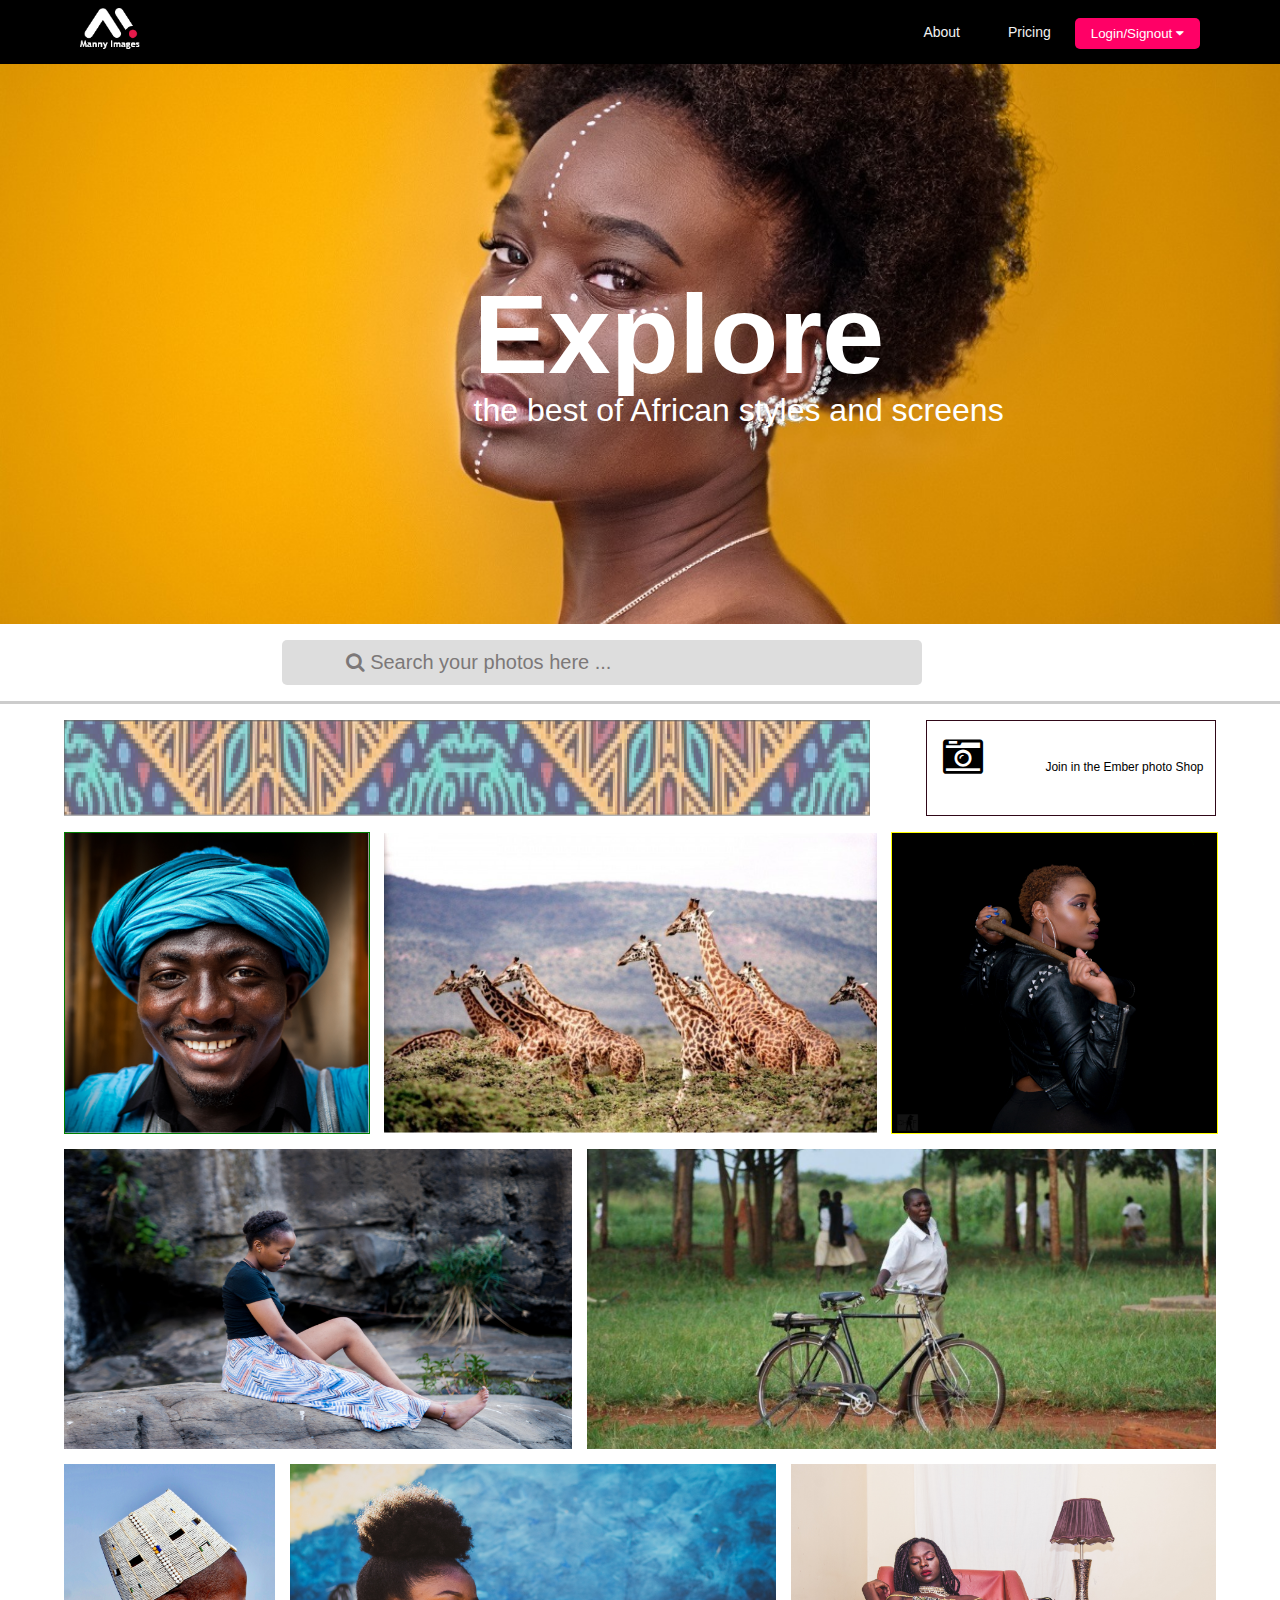
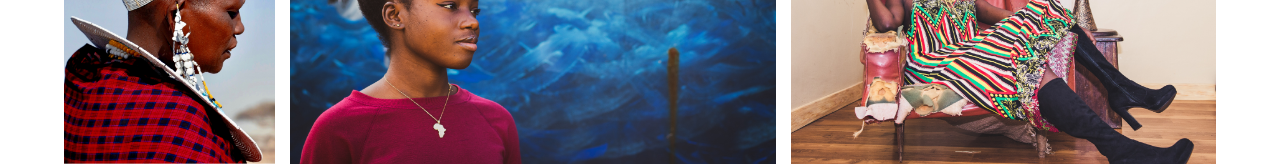
==== index.html @ 6c9483ad "This is a simple test of my front-end skills" ====
<!DOCTYPE html>
<html>
<head>
    <meta charset="utf-8">
    <meta http-equiv="X-UA-Compatible" content="IE=edge">  
    <meta name="viewport" content="width=device-width, initial-scale=1">
    <link rel="stylesheet" type="text/css" href="css/styles.css"> 
    <link rel="stylesheet" href="https://cdnjs.cloudflare.com/ajax/libs/font-awesome/4.7.0/css/font-awesome.min.css">
    <script type="text/javascript" src="js/main.js"></script>    
    <script src="https://ajax.googleapis.com/ajax/libs/jquery/3.3.1/jquery.min.js"></script>
    <script src="https://maxcdn.bootstrapcdn.com/bootstrap/3.3.7/js/bootstrap.min.js"></script> 

    <title>Welcome | Manny</title>
</head>
<body>
<div class = "container">
    <div class="topnav" id="myTopnav">
        <a href="index.html"><img src="assets/logo.png" alt="logo" style="width:60px;"></a>
        <div class = "top-right">
            <a href="about.html">About</a>
            <a href="pricing.html">Pricing</a>
            <div class="dropdown">
                    <button class="dropbtn">Login/Signout
                        <i class="fa fa-caret-down"></i>
                    </button>
                        <div class="dropdown-content">
                        <a href="login.html">Login</a>
                        <a href="sign-up.html">Sign Up</a> 
                        </div>
            </div>  
        </div>
        <a href="javascript:void(0);" style="font-size:15px;" class="icon" onclick="myFunction()">&#9776;</a>
    </div>  
    <div class="hero-image"> 
            <div class = "hero-text">
                <h1 >Explore</h1>
                 <p>the best of African styles and screens</p> 
            </div>
    </div>
    <div class="search"> 
        <button> <i class="fa fa-search"></i> Search your photos here ...</button>
    </div>
    <div class="grid-container"> 
        <div class = "join-ember">
            <div class ="first">
                <img src ="assets/pattern.png"/>
            </div>
            <div class = "second">
                    <i class="fa fa-camera-retro"></i><span>Join in the Ember photo Shop</span>
            </div>
        </div>
        <div class ="grid"> 
                    <div id ="grid1"><img src ="assets/1.png"/></div>
                    <div id ="grid2"><img src ="assets/2.png"/></div>
                    <div id ="grid3"><img src ="assets/3.png"/></div>
                    <div id ="grid4"><img src ="assets/4.png"/></div>
                    <div id ="grid5"><img src ="assets/5.png"/></div> 
                    <div id ="grid6"><img src ="assets/6.png"/></div>
                    <div id ="grid7"><img src ="assets/7.png"/></div>
                    <div id ="grid8"><img src ="assets/8.png"/></div>            
        </div>
    </div>
</div>
</body>
</html>
---- css/styles.css ----
body {margin:0;font-family:Arial}

.topnav {
  overflow: hidden;
  background-color: #000;
  padding:.5rem 5rem; 
} 
.topnav img{ 
    width:80px; 
  }
.top-right a {
  float: left;
  display: block;
  color: #f2f2f2;
  text-align: center;
  padding: 1rem 1.5rem;
  text-decoration: none;
  font-size: 14px;
} 

.topnav .icon {
  display: none;
}

.dropdown {
    float: left; 
}
.top-right{
    float:right;  
}
.dropdown .dropbtn {   
    border: none;
    border-radius:5px;
    outline: none;
    color: white; 
    padding: .5rem 1rem;
    background-color: #ff0066;
    font-family: inherit;
    margin-top: .6rem;
}

.dropdown-content {
    display: none;
    position: absolute;
    background-color: #f9f9f9;
    min-width: 160px;
    box-shadow: 0px 8px 16px 0px rgba(0,0,0,0.2);
    z-index: 1;
}

.dropdown-content a {
    float: none;
    color: black;
    padding: 12px 16px;
    text-decoration: none;
    display: block;
    text-align: left;
}

.topnav a:hover, .dropdown:hover .dropbtn {
  background-color: #555;
  color: white;
}

.dropdown-content a:hover {
    background-color: #ddd;
    color: black;
}

.dropdown:hover .dropdown-content {
    display: block;
}
.hero-image { 
    background: url("./../assets/hero-image.jpg");
    height: 35rem;
    background-position: center;
    background-repeat: no-repeat;
    background-size: cover;
    position: relative; 
  }
  .hero-image h1{
    font-size:7rem; 
  }
  .hero-text{
    font-size:2rem;
    line-height:0;
    color:#fff;    
    position:absolute;
    top:35%;
    left:37%;
  }
  .container{
    display:flex;
    flex-direction: column;
  } 
  .search{
    border-bottom:3px solid #ccc;
  }
  .search button {
    border: none;
    border-radius:5px;
    outline: 0;
    width:50%; 
    padding: .7rem 4rem;  
    margin:1rem 22%;  
    color: #7c7878;
    background-color: #ddd;
    text-align: left;
    cursor: pointer;
    font-size:20px;
  }
  
  .search button:hover {
    background-color: #555;
    color: white;
  }
  .grid-container{
    width:90%; 
    display:flex; 
    flex-direction: column;
    margin:0 auto; 
  }
  .join-ember{
    display: flex;
    width:100%;     
    height: 6rem;
    justify-content: space-between; 
    margin:1rem 0;
  }
  .first { 
    width:70%;
  }
  .first img{
    height: 100%;
    width:100%;
    opacity:.6; 
    background-position: center;
    background-repeat: no-repeat;
    background-size: cover;
    position: relative; 
  }
  .second { 
    width:25%;
    border:1px solid #300818;    
    font-size:40px; 
  }
  .second span{
    font-size:12px; 
  }
  .fa-camera-retro{
    width:30%;
    height:100%;
    padding:1rem;
  }
  .grid{ 
   display: grid;
    grid-auto-columns: repeat(11, 1fr);
    grid-template-areas: 
    "c1 c1 c1 c2 c2 c2 c2 c2 c3 c3 c3"
    "c4 c4 c4 c4 c4 c5 c5 c5 c5 c5 c5" 
    "c6 c6 c7 c7 c7 c7 c7 c8 c8 c8 c8";
    grid-gap: 15px
    
  }
  
  .grid > *{ 
      width:100%;
      height:300px
  }
  .grid img{  
     width: 100%;
     height:100%;
     object-fit:fill;
     
     


  }
   #grid1{
       grid-area:c1;
       border:1px solid green
    }
    #grid2{
    grid-area:c2;
    border:1px solid white
    }
    #grid3{
    grid-area:c3;
    border:1px solid yellow
    }
    #grid4{
    grid-area:c4;
    }
    #grid5{
    grid-area:c5;
    }
    #grid6{
    grid-area:c6;
    }
    #grid7{
    grid-area:c7;
    }
    #grid8{
    grid-area:c8;
    }
@media screen and (max-width: 600px) {
  .topnav a:not(:first-child), .top-right {
    display: none;
  }
  .topnav a.icon {
    float: right;
    display: block;
  }
}

@media screen and (max-width: 600px) {
  .topnav.responsive {position: relative;}
  .topnav.responsive .icon {
    position: absolute;
    right: 0;
    top: 0;
  }
  .topnav.responsive a {
    float: none;
    display: block;
    text-align: left;
  }
  .topnav.responsive .dropdown {float: none;}
  .topnav.responsive .dropdown-content {position: relative;}
  .topnav.responsive .dropdown .dropbtn {
    display: block;
    width: 100%;
    text-align: left;
  }
}
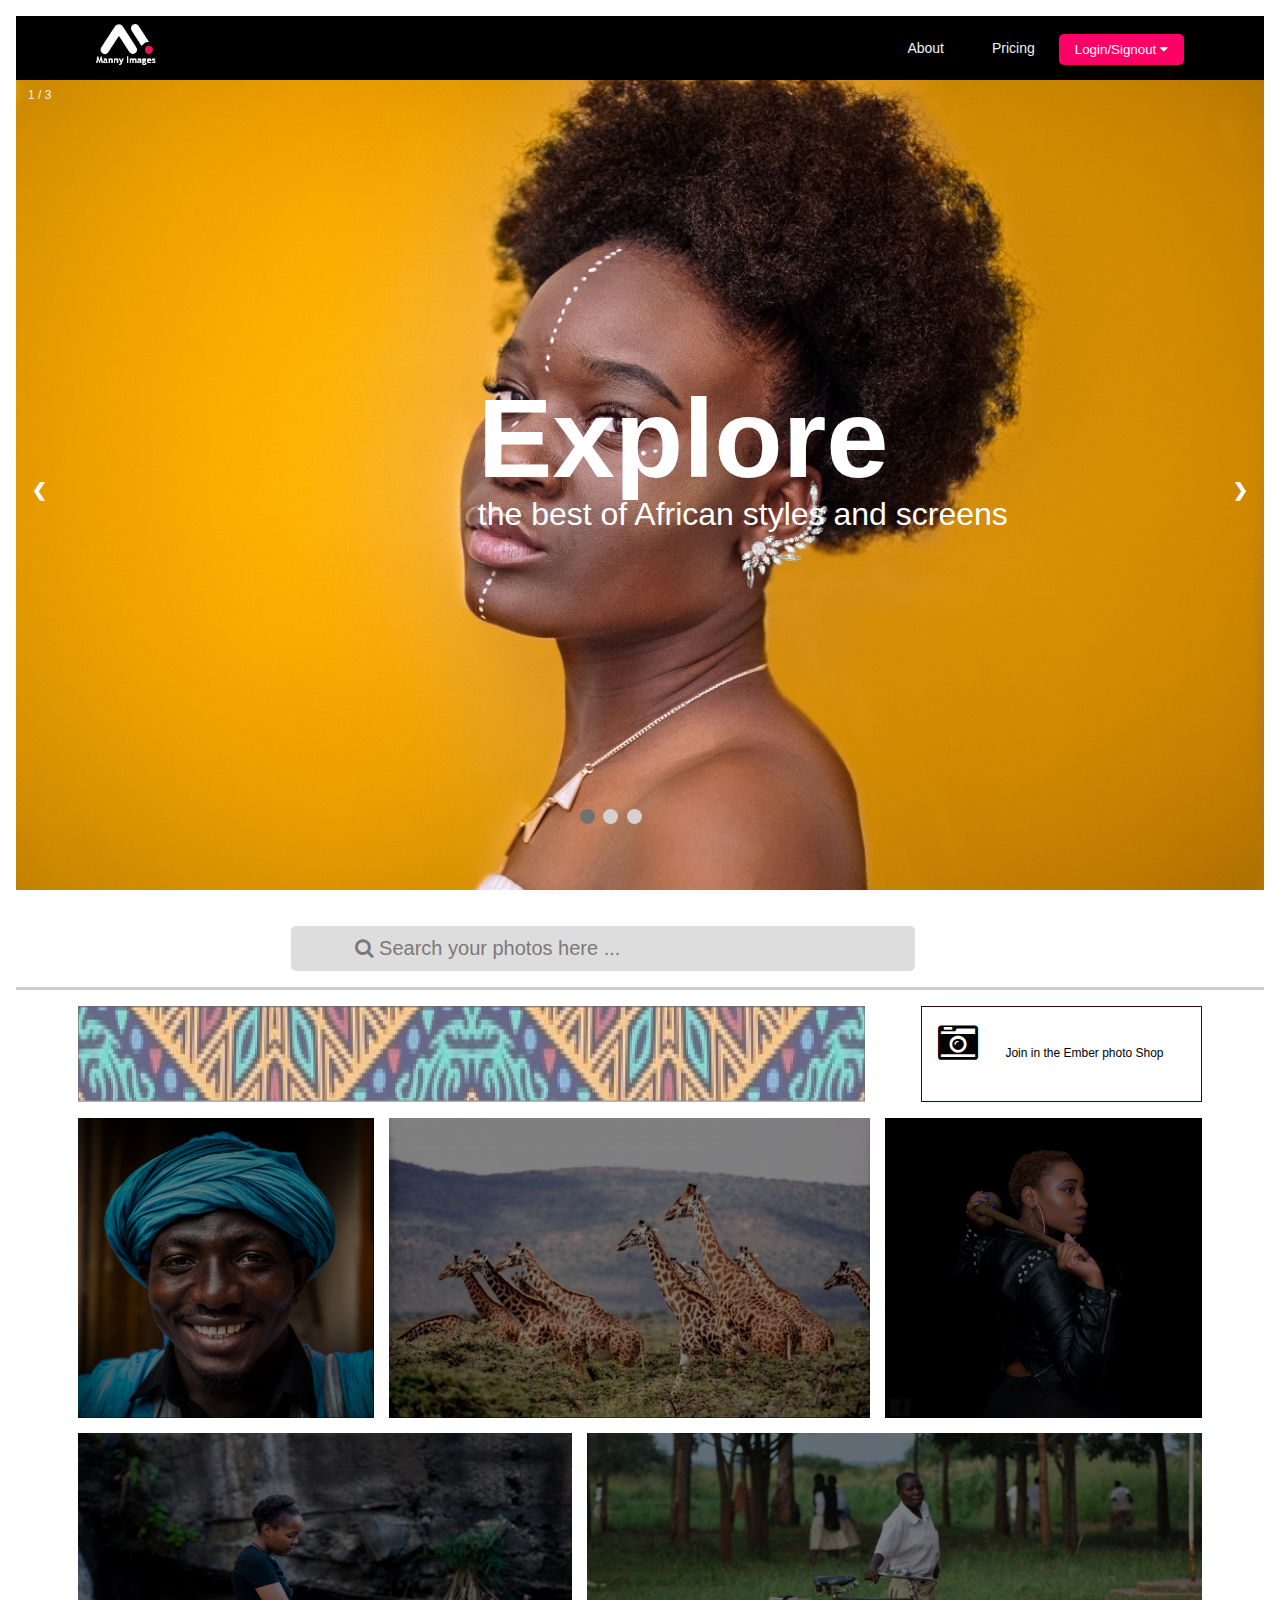
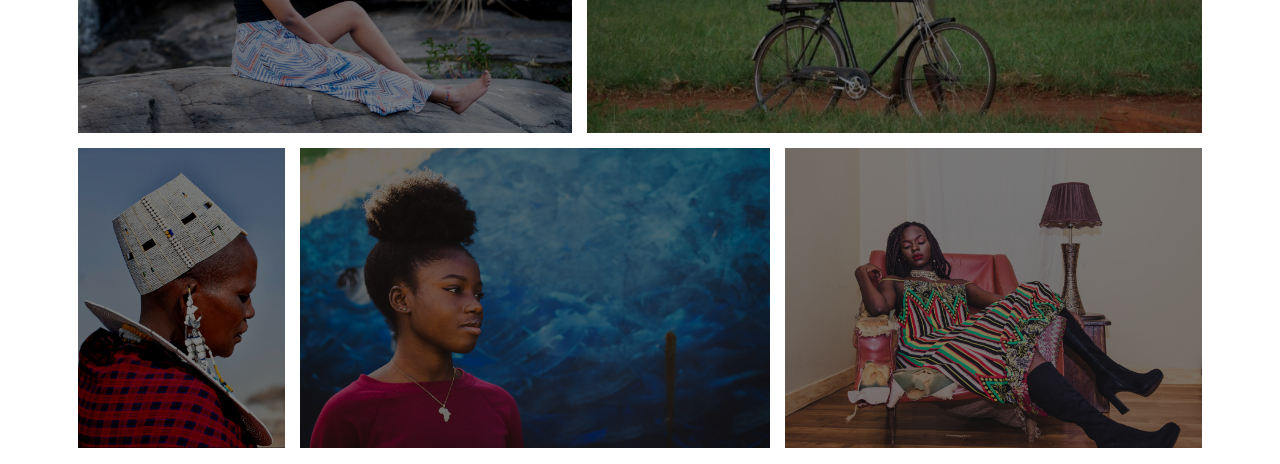
==== commit 024cb1d4: "Implemented the slidder and products details" ====
--- a/index.html
+++ b/index.html
@@ -13,6 +13,120 @@
     <title>Welcome | Manny</title>
 </head>
 <body>
+        <style>
+                body {font-family: Arial, Helvetica, sans-serif;}
+                  
+                
+                .container {
+                    padding: 16px;
+                } 
+                
+                /* The Modal (background) */
+                .modal {
+                    display: none; /* Hidden by default */
+                    position: fixed; /* Stay in place */
+                    z-index: 1; /* Sit on top */
+                    left: 0;
+                    top: 0;
+                    width: 100%; /* Full width */
+                    height: 100%; /* Full height */
+                    overflow: auto; /* Enable scroll if needed */
+                    background-color: rgb(0,0,0); /* Fallback color */
+                    background-color: rgba(0,0,0,0.4); /* Black w/ opacity */
+                    padding-top: 60px;
+                }
+                .modal-header{  
+                    width:100%;  
+                    display:flex
+                }
+                .modal-header img{
+                    height:40px;
+                    width:40px;
+                    border-radius: 50%;
+                    text-align: left;
+                    margin:2rem; 
+                    margin-right: 52%;
+                }
+                .modal-header button{ 
+                    background-color: #ccc;
+                    color: white;
+                    border-radius: 3px;
+                    padding: .5rem 1rem;
+                    margin: auto 0 auto 2rem;
+                    border: none;
+                    cursor: pointer; 
+                    width:fit-content; 
+                    font-size: .8rem;
+                }
+                .detail{
+                    width:100%;
+                    height:20rem;;
+                    object-fit: cover;
+                }
+                .detail-images{
+                    display:flex;
+                } 
+                .detail-images img{
+                   height:200px;
+                   width:26%;
+                   margin: 2rem auto;
+                    margin-top: 0;
+                }
+                .modal-header .fa-heart{
+                    display: inline;
+                    color:red;
+                    padding-right:8px;
+                }
+                /* Modal Content/Box */
+                .modal-content {
+                    background-color: #fefefe;
+                    margin: 5% auto 15% auto; /* 5% from the top, 15% from the bottom and centered */
+                    border: 1px solid #888;
+                    border-radius: 5px;
+                    width: 60%; /* Could be more or less, depending on screen size */
+                }
+                
+                /* The Close Button (x) */
+                .close {
+                    position: absolute;
+                    right: 18%;
+                    top: 15%;
+                    color: #fff;
+                    font-size: 35px;
+                    font-weight: bold;
+                }
+                .modal-content p{
+                    padding-left: 1rem;
+                }
+                
+                .close:hover,
+                .close:focus {
+                    color: red;
+                    cursor: pointer;
+                }
+                
+                /* Add Zoom Animation */
+                .animate {
+                    -webkit-animation: animatezoom 0.6s;
+                    animation: animatezoom 0.6s
+                }
+                
+                @-webkit-keyframes animatezoom {
+                    from {-webkit-transform: scale(0)} 
+                    to {-webkit-transform: scale(1)}
+                }
+                    
+                @keyframes animatezoom {
+                    from {transform: scale(0)} 
+                    to {transform: scale(1)}
+                }
+                
+                /* Change styles for span and cancel button on extra small screens */
+                @media screen and (max-width: 300px) {
+                    
+                }
+                </style>
+    
 <div class = "container">
     <div class="topnav" id="myTopnav">
         <a href="index.html"><img src="assets/logo.png" alt="logo" style="width:60px;"></a>
@@ -31,12 +145,48 @@
         </div>
         <a href="javascript:void(0);" style="font-size:15px;" class="icon" onclick="myFunction()">&#9776;</a>
     </div>  
-    <div class="hero-image"> 
-            <div class = "hero-text">
+
+    <div class="slideshow-container">
+
+        <div class="mySlides fade">
+          <div class="numbertext">1 / 3</div>
+          <img src="assets/hero-image.jpg" style="width:100%">
+          <div class = "hero-text">
                 <h1 >Explore</h1>
                  <p>the best of African styles and screens</p> 
-            </div>
-    </div>
+           </div>
+        </div>
+        
+        <div class="mySlides fade">
+          <div class="numbertext">2 / 3</div>
+          <img src="assets/3.png" style="width:100%">
+          <div class = "hero-text">
+                <h1 >Explore</h1>
+                 <p>the best of African styles and screens</p> 
+           </div>
+        </div>
+        
+        <div class="mySlides fade">
+          <div class="numbertext">3 / 3</div>
+          <img src="assets/4.png" style="width:100%">
+          <div class = "hero-text">
+                <h1 >Explore</h1>
+                 <p>the best of African styles and screens</p> 
+           </div>
+        </div>
+        
+        <a class="prev" onclick="plusSlides(-1)">&#10094;</a>
+        <a class="next" onclick="plusSlides(1)">&#10095;</a>
+        <div style="text-align:center" class="dots">
+                <span class="dot" onclick="currentSlide(1)"></span> 
+                <span class="dot" onclick="currentSlide(2)"></span> 
+                <span class="dot" onclick="currentSlide(3)"></span> 
+              </div>
+        </div> 
+        
+        
+
+
     <div class="search"> 
         <button> <i class="fa fa-search"></i> Search your photos here ...</button>
     </div>
@@ -50,16 +200,75 @@
             </div>
         </div>
         <div class ="grid"> 
-                    <div id ="grid1"><img src ="assets/1.png"/></div>
-                    <div id ="grid2"><img src ="assets/2.png"/></div>
-                    <div id ="grid3"><img src ="assets/3.png"/></div>
-                    <div id ="grid4"><img src ="assets/4.png"/></div>
-                    <div id ="grid5"><img src ="assets/5.png"/></div> 
-                    <div id ="grid6"><img src ="assets/6.png"/></div>
-                    <div id ="grid7"><img src ="assets/7.png"/></div>
-                    <div id ="grid8"><img src ="assets/8.png"/></div>            
+                    <a id ="grid1" onclick="document.getElementById('id01').style.display='block'"><img src ="assets/1.png"/></a>
+                    <a id ="grid2" onclick="document.getElementById('id01').style.display='block'"><img src ="assets/2.png"/></a>
+                    <a id ="grid3" onclick="document.getElementById('id01').style.display='block'"><img src ="assets/3.png"/></a>
+                    <a id ="grid4" onclick="document.getElementById('id01').style.display='block'"><img src ="assets/4.png"/></a>
+                    <a id ="grid5" onclick="document.getElementById('id01').style.display='block'"><img src ="assets/5.png"/></a> 
+                    <a id ="grid6" onclick="document.getElementById('id01').style.display='block'"><img src ="assets/6.png"/></a>
+                    <a id ="grid7" onclick="document.getElementById('id01').style.display='block'"><img src ="assets/7.png"/></a>
+                    <a id ="grid8" onclick="document.getElementById('id01').style.display='block'"><img src ="assets/8.png"/></a>            
         </div>
     </div>
 </div>
+
+<div id="id01" class="modal">  
+        <div class="modal-content animate" action="/action_page.php">
+            <span onclick="document.getElementById('id01').style.display='none'" class="close" title="Close Modal">&times;</span>
+            <div class = "modal-header">
+                <img src="assets/8.png"/>
+                <button><i class="fa fa-heart"></i>70</button>
+                <button >Save to collection</button>
+            </div>
+            <img class="detail"src="assets/8.png"/>
+            
+            <p>Similar images</p>
+            <div class="detail-images">
+                    <img  src="assets/8.png"/>
+                    <img  src="assets/8.png"/>
+                    <img  src="assets/8.png"/>
+            </div>
+        </div>
+</div>
+      
+
+<script>
+        var slideIndex = 1;
+        showSlides(slideIndex);
+        
+        function plusSlides(n) {
+          showSlides(slideIndex += n);
+        }
+        
+        function currentSlide(n) {
+          showSlides(slideIndex = n);
+        }
+        
+        function showSlides(n) {
+          var i;
+          var slides = document.getElementsByClassName("mySlides");
+          var dots = document.getElementsByClassName("dot");
+          if (n > slides.length) {slideIndex = 1}    
+          if (n < 1) {slideIndex = slides.length}
+          for (i = 0; i < slides.length; i++) {
+              slides[i].style.display = "none";  
+          }
+          for (i = 0; i < dots.length; i++) {
+              dots[i].className = dots[i].className.replace(" active", "");
+          }
+          slides[slideIndex-1].style.display = "block";  
+          dots[slideIndex-1].className += " active";
+        }
+
+
+        var modal = document.getElementById('id01');
+
+// When the user clicks anywhere outside of the modal, close it
+window.onclick = function(event) {
+    if (event.target == modal) {
+        modal.style.display = "none";
+    }
+}
+        </script>
 </body>
 </html>
--- a/css/styles.css
+++ b/css/styles.css
@@ -69,16 +69,8 @@
 
 .dropdown:hover .dropdown-content {
     display: block;
-}
-.hero-image { 
-    background: url("./../assets/hero-image.jpg");
-    height: 35rem;
-    background-position: center;
-    background-repeat: no-repeat;
-    background-size: cover;
-    position: relative; 
-  }
-  .hero-image h1{
+} 
+  .hero-text h1{
     font-size:7rem; 
   }
   .hero-text{
@@ -137,7 +129,7 @@
     background-position: center;
     background-repeat: no-repeat;
     background-size: cover;
-    position: relative; 
+    object-fit: fill; 
   }
   .second { 
     width:25%;
@@ -165,28 +157,26 @@
   
   .grid > *{ 
       width:100%;
-      height:300px
+      height:300px;
+      background-color: #000;
   }
   .grid img{  
      width: 100%;
      height:100%;
      object-fit:fill;
-     
-     
-
-
-  }
+     opacity:.5;
+  }
+  .grid img:hover{   
+    opacity:.7;
+ }
    #grid1{
-       grid-area:c1;
-       border:1px solid green
+       grid-area:c1; 
     }
     #grid2{
-    grid-area:c2;
-    border:1px solid white
+    grid-area:c2; 
     }
     #grid3{
-    grid-area:c3;
-    border:1px solid yellow
+    grid-area:c3; 
     }
     #grid4{
     grid-area:c4;
@@ -203,6 +193,106 @@
     #grid8{
     grid-area:c8;
     }
+
+ 
+* {box-sizing: border-box}
+body {font-family: Verdana, sans-serif; margin:0}
+.mySlides {display: none}
+.slideshow-container img {vertical-align: middle;
+height: 90vh;
+width:100%;
+object-fit: cover; 
+}
+
+/* Slideshow container */
+.slideshow-container {
+width: 100%;
+position: relative;
+margin: auto;
+margin-bottom: 20px;
+height:90vh;
+}
+
+/* Next & previous buttons */
+.prev, .next {
+cursor: pointer;
+position: absolute;
+top: 50%;
+width: auto;
+padding: 16px;
+margin-top: -22px;
+color: white;
+font-weight: bold;
+font-size: 18px;
+transition: 0.6s ease;
+border-radius: 0 3px 3px 0;
+user-select: none;
+}
+
+/* Position the "next button" to the right */
+.next {
+right: 0;
+border-radius: 3px 0 0 3px;
+}
+
+/* On hover, add a black background color with a little bit see-through */
+.prev:hover, .next:hover {
+background-color: rgba(0,0,0,0.8);
+} 
+
+/* Number text (1/3 etc) */
+.numbertext {
+color: #f2f2f2;
+font-size: 12px;
+padding: 8px 12px;
+position: absolute;
+top: 0;
+}
+
+/* The dots/bullets/indicators */
+.dots{
+position:absolute; 
+top:90%;
+left:45%;
+}
+.dot {
+cursor: pointer;
+height: 15px;
+width: 15px;
+margin: 0 2px;  
+background-color: rgb(214, 208, 208);
+border-radius: 50%;
+display: inline-block;
+transition: background-color 0.6s ease;
+}
+
+.active, .dot:hover {
+background-color: #717171;
+}
+
+/* Fading animation */
+.fade {
+-webkit-animation-name: fade;
+-webkit-animation-duration: 2s;
+animation-name: fade;
+animation-duration: 2s;
+}
+
+@-webkit-keyframes fade {
+from {opacity: .4} 
+to {opacity: 1}
+}
+
+@keyframes fade {
+from {opacity: .4} 
+to {opacity: 1}
+}
+
+/* On smaller screens, decrease text size */
+@media only screen and (max-width: 300px) {
+.prev, .next,.text {font-size: 11px}
+} 
+
 @media screen and (max-width: 600px) {
   .topnav a:not(:first-child), .top-right {
     display: none;
@@ -211,6 +301,47 @@
     float: right;
     display: block;
   }
+  .grid{ 
+    display: grid; 
+     grid-template-areas: 
+     "c1"
+     "c2"
+     "c3"
+     "c4" 
+     "c5"
+     "c6"
+     "c7"
+     "c8"; 
+     
+   }  
+   .slideshow-container { 
+    margin-bottom: 2rem;
+    height:45vh; 
+    }
+    .search button {  
+      width:100%; 
+      padding: .7rem 1rem;  
+      margin:0 auto 1rem auto;   
+      background-color: #ddd; 
+      font-size:16px;
+    }
+    .slideshow-container img {vertical-align: middle;
+      height: 45vh; 
+      }
+    .hero-text h1{
+        font-size:3rem; 
+      }
+      .topnav {  
+        padding:.5rem 1rem; 
+      }
+    .hero-text{
+        font-size:1rem;
+        line-height:0;
+        color:#fff;    
+        position:absolute;
+        top:35%;
+        left:10%;
+      }
 }
 
 @media screen and (max-width: 600px) {
@@ -232,4 +363,6 @@
     width: 100%;
     text-align: left;
   }
+  
+  
 } 